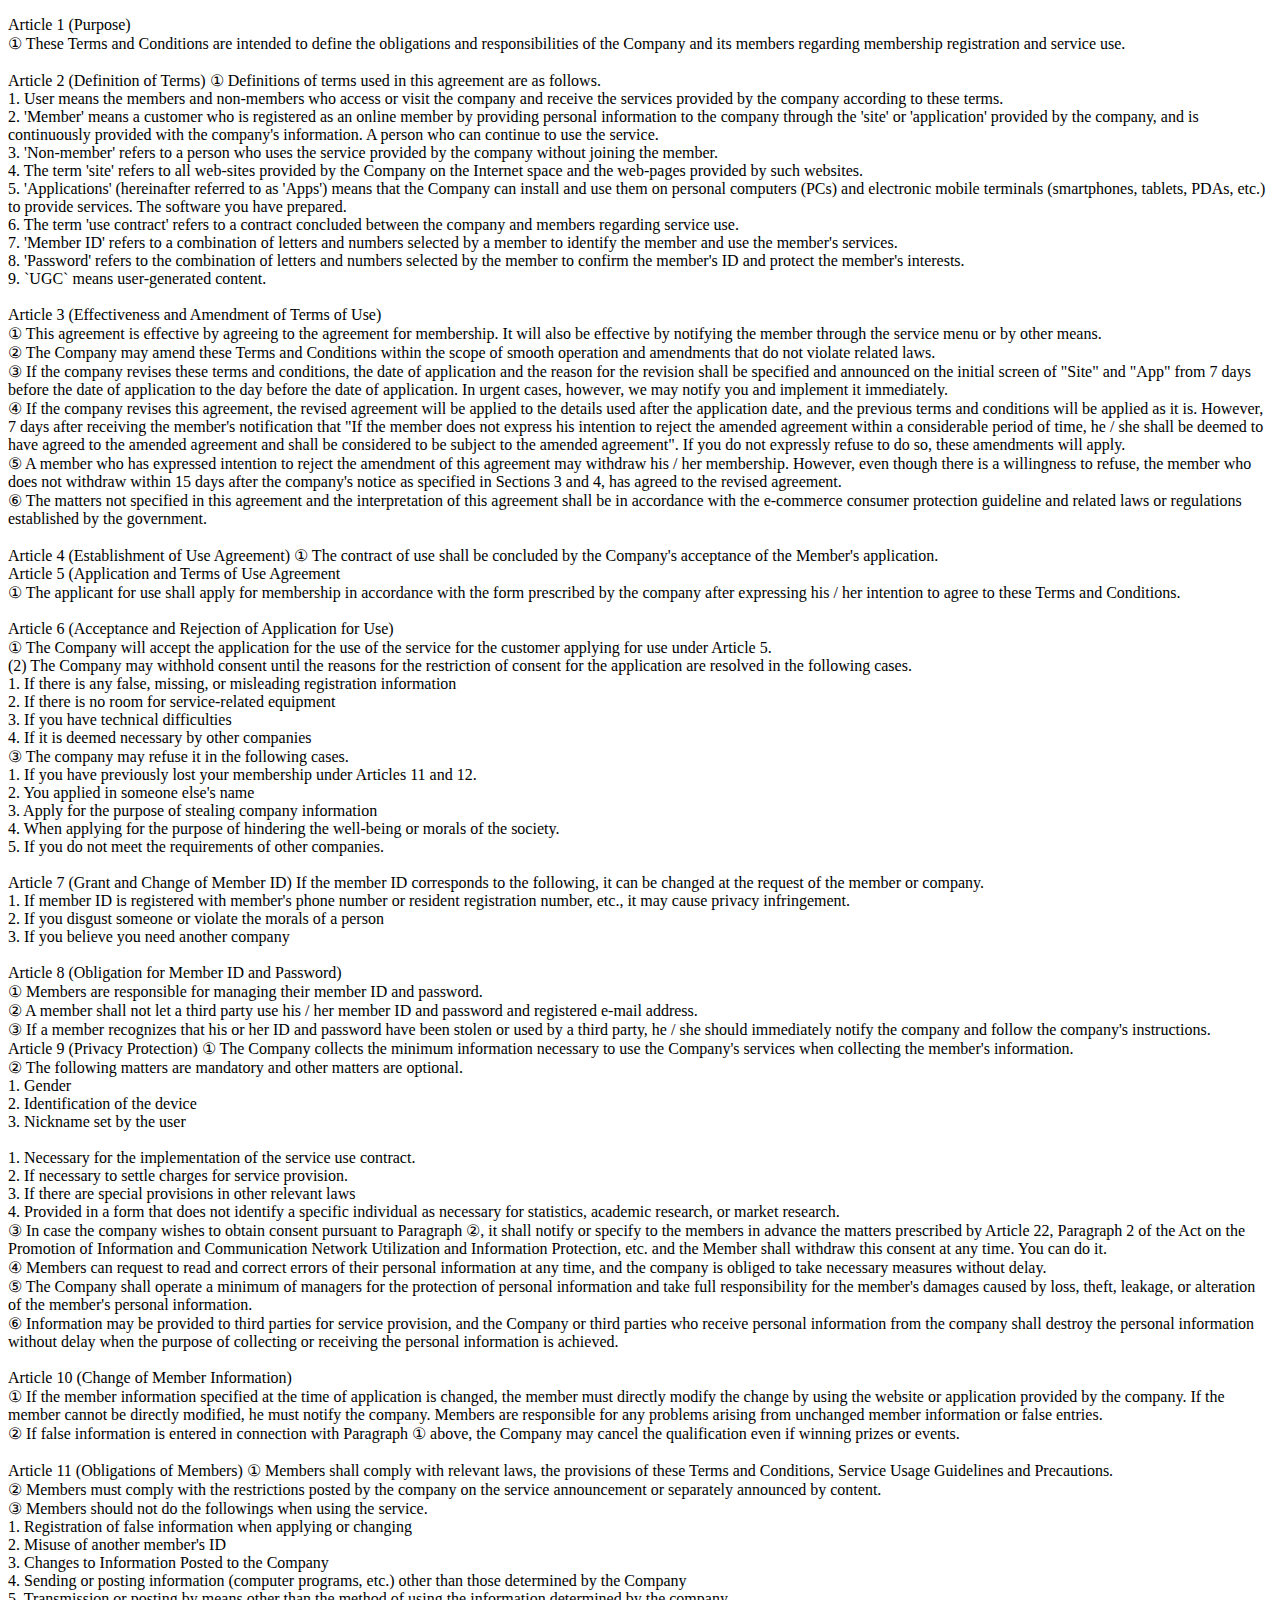
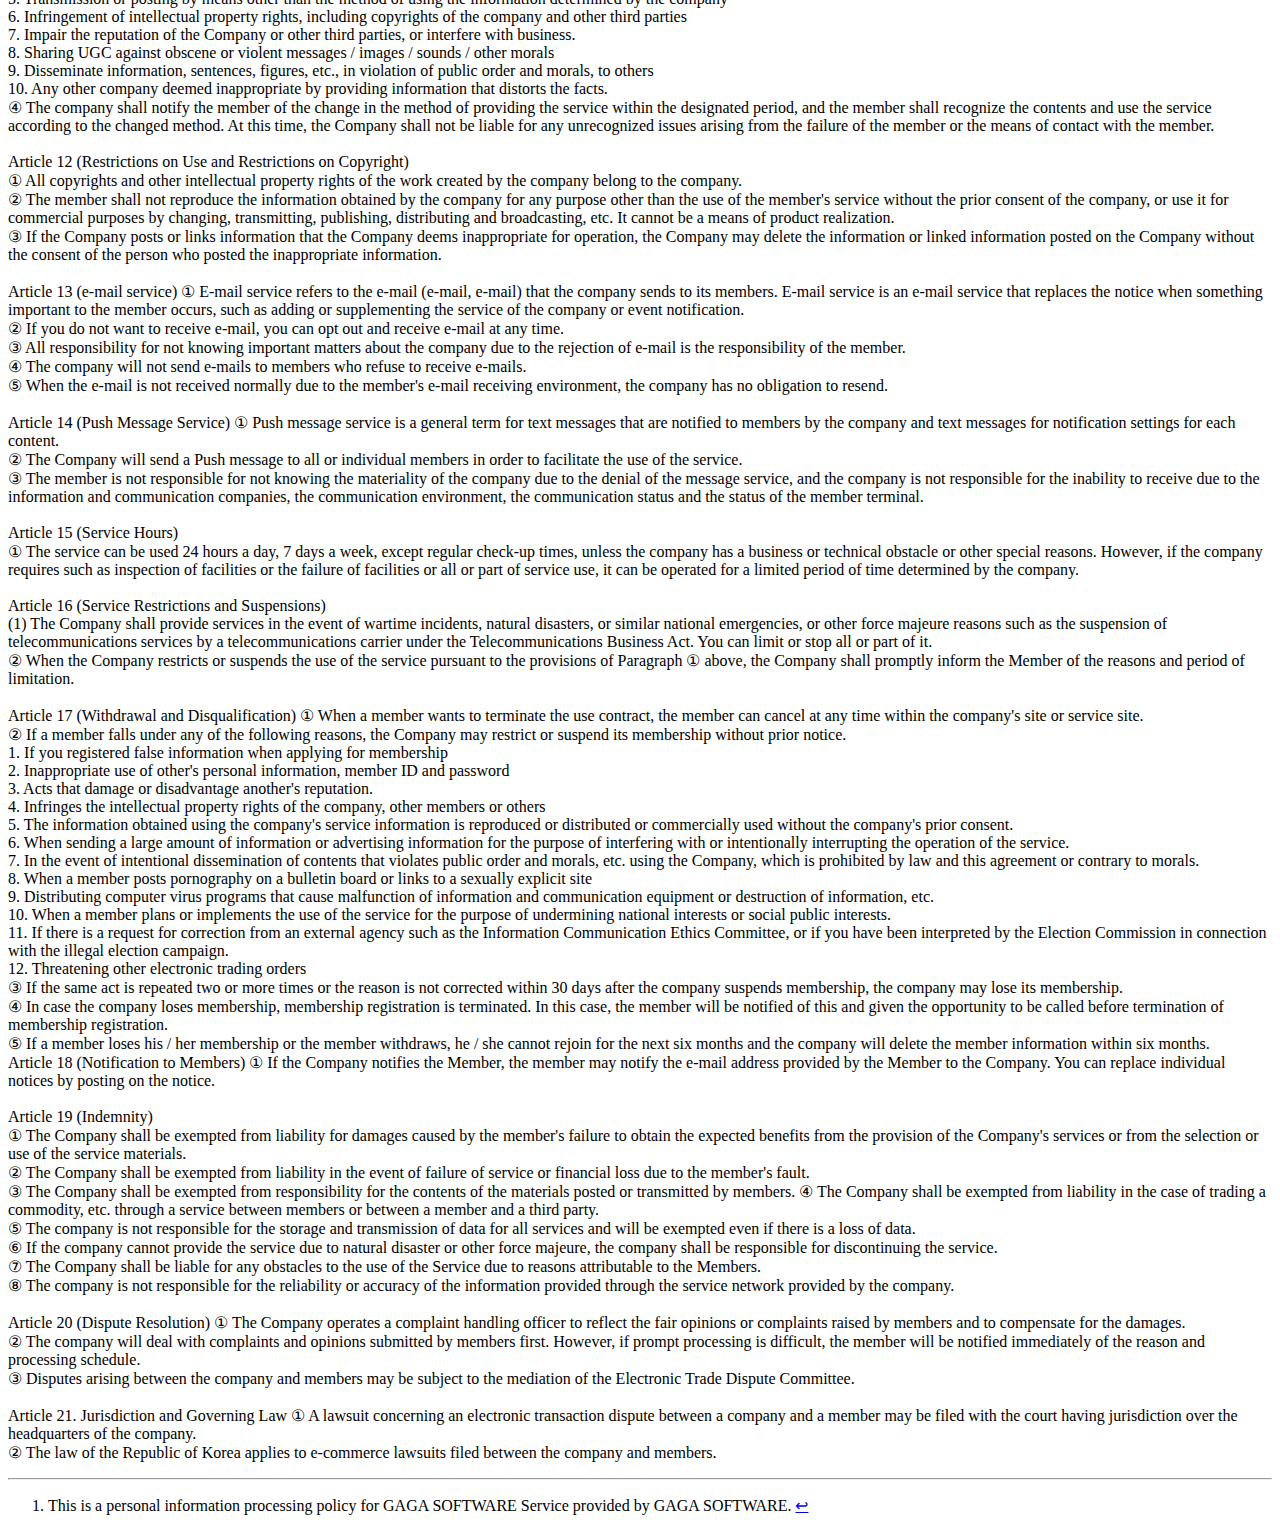
==== freeTalk-eula-en.html @ 11b08ed5 "Created" ====
<!DOCTYPE html>
<html lang="en">
  <head>
    <meta charset="UTF-8" />
    <meta http-equiv="X-UA-Compatible" content="IE=edge" />
    <meta name="viewport" content="width=device-width, initial-scale=1.0" />
    <title>Document</title>
  </head>
  <body>
    <p>
      Article 1 (Purpose) <br />
      ① These Terms and Conditions are intended to define the obligations and
      responsibilities of the Company and its members regarding membership
      registration and service use. <br />
      <br />
      Article 2 (Definition of Terms) ① Definitions of terms used in this
      agreement are as follows. <br />
      1. User means the members and non-members who access or visit the company
      and receive the services provided by the company according to these terms.
      <br />
      2. 'Member' means a customer who is registered as an online member by
      providing personal information to the company through the 'site' or
      'application' provided by the company, and is continuously provided with
      the company's information. A person who can continue to use the service.
      <br />
      3. 'Non-member' refers to a person who uses the service provided by the
      company without joining the member. <br />
      4. The term 'site' refers to all web-sites provided by the Company on the
      Internet space and the web-pages provided by such websites. <br />
      5. 'Applications' (hereinafter referred to as 'Apps') means that the
      Company can install and use them on personal computers (PCs) and
      electronic mobile terminals (smartphones, tablets, PDAs, etc.) to provide
      services. The software you have prepared. <br />
      6. The term 'use contract' refers to a contract concluded between the
      company and members regarding service use. <br />
      7. 'Member ID' refers to a combination of letters and numbers selected by
      a member to identify the member and use the member's services. <br />
      8. 'Password' refers to the combination of letters and numbers selected by
      the member to confirm the member's ID and protect the member's interests.
      <br />
      9. `UGC` means user-generated content. <br />
      <br />
      Article 3 (Effectiveness and Amendment of Terms of Use) <br />
      ① This agreement is effective by agreeing to the agreement for membership.
      It will also be effective by notifying the member through the service menu
      or by other means. <br />
      ② The Company may amend these Terms and Conditions within the scope of
      smooth operation and amendments that do not violate related laws. <br />
      ③ If the company revises these terms and conditions, the date of
      application and the reason for the revision shall be specified and
      announced on the initial screen of "Site" and "App" from 7 days before the
      date of application to the day before the date of application. In urgent
      cases, however, we may notify you and implement it immediately. <br />
      ④ If the company revises this agreement, the revised agreement will be
      applied to the details used after the application date, and the previous
      terms and conditions will be applied as it is. However, 7 days after
      receiving the member's notification that "If the member does not express
      his intention to reject the amended agreement within a considerable period
      of time, he / she shall be deemed to have agreed to the amended agreement
      and shall be considered to be subject to the amended agreement". If you do
      not expressly refuse to do so, these amendments will apply. <br />
      ⑤ A member who has expressed intention to reject the amendment of this
      agreement may withdraw his / her membership. However, even though there is
      a willingness to refuse, the member who does not withdraw within 15 days
      after the company's notice as specified in Sections 3 and 4, has agreed to
      the revised agreement. <br />
      ⑥ The matters not specified in this agreement and the interpretation of
      this agreement shall be in accordance with the e-commerce consumer
      protection guideline and related laws or regulations established by the
      government. <br />
      <br />
      Article 4 (Establishment of Use Agreement) ① The contract of use shall be
      concluded by the Company's acceptance of the Member's application.
      <br />
      Article 5 (Application and Terms of Use Agreement <br />
      ① The applicant for use shall apply for membership in accordance with the
      form prescribed by the company after expressing his / her intention to
      agree to these Terms and Conditions. <br />
      <br />
      Article 6 (Acceptance and Rejection of Application for Use) <br />
      ① The Company will accept the application for the use of the service for
      the customer applying for use under Article 5. <br />
      (2) The Company may withhold consent until the reasons for the restriction
      of consent for the application are resolved in the following cases. <br />
      1. If there is any false, missing, or misleading registration information
      <br />
      2. If there is no room for service-related equipment <br />
      3. If you have technical difficulties <br />
      4. If it is deemed necessary by other companies <br />
      ③ The company may refuse it in the following cases. <br />
      1. If you have previously lost your membership under Articles 11 and 12.
      <br />
      2. You applied in someone else's name <br />
      3. Apply for the purpose of stealing company information <br />
      4. When applying for the purpose of hindering the well-being or morals of
      the society. <br />
      5. If you do not meet the requirements of other companies. <br />
      <br />
      Article 7 (Grant and Change of Member ID) If the member ID corresponds to
      the following, it can be changed at the request of the member or company.
      <br />
      1. If member ID is registered with member's phone number or resident
      registration number, etc., it may cause privacy infringement. <br />
      2. If you disgust someone or violate the morals of a person <br />
      3. If you believe you need another company <br />
      <br />
      Article 8 (Obligation for Member ID and Password) <br />
      ① Members are responsible for managing their member ID and password.
      <br />
      ② A member shall not let a third party use his / her member ID and
      password and registered e-mail address. <br />
      ③ If a member recognizes that his or her ID and password have been stolen
      or used by a third party, he / she should immediately notify the company
      and follow the company's instructions.
      <br />
      Article 9 (Privacy Protection) ① The Company collects the minimum
      information necessary to use the Company's services when collecting the
      member's information. <br />
      ② The following matters are mandatory and other matters are optional.
      <br />
      1. Gender <br />
      2. Identification of the device <br />
      3. Nickname set by the user <br />
      <br />
      1. Necessary for the implementation of the service use contract. <br />
      2. If necessary to settle charges for service provision. <br />
      3. If there are special provisions in other relevant laws <br />
      4. Provided in a form that does not identify a specific individual as
      necessary for statistics, academic research, or market research. <br />
      ③ In case the company wishes to obtain consent pursuant to Paragraph ②, it
      shall notify or specify to the members in advance the matters prescribed
      by Article 22, Paragraph 2 of the Act on the Promotion of Information and
      Communication Network Utilization and Information Protection, etc. and the
      Member shall withdraw this consent at any time. You can do it. <br />
      ④ Members can request to read and correct errors of their personal
      information at any time, and the company is obliged to take necessary
      measures without delay. <br />
      ⑤ The Company shall operate a minimum of managers for the protection of
      personal information and take full responsibility for the member's damages
      caused by loss, theft, leakage, or alteration of the member's personal
      information. <br />
      ⑥ Information may be provided to third parties for service provision, and
      the Company or third parties who receive personal information from the
      company shall destroy the personal information without delay when the
      purpose of collecting or receiving the personal information is achieved.
      <br />
      <br />
      Article 10 (Change of Member Information) <br />
      ① If the member information specified at the time of application is
      changed, the member must directly modify the change by using the website
      or application provided by the company. If the member cannot be directly
      modified, he must notify the company. Members are responsible for any
      problems arising from unchanged member information or false entries.
      <br />
      ② If false information is entered in connection with Paragraph ① above,
      the Company may cancel the qualification even if winning prizes or events.
      <br />
      <br />
      Article 11 (Obligations of Members) ① Members shall comply with relevant
      laws, the provisions of these Terms and Conditions, Service Usage
      Guidelines and Precautions. <br />
      ② Members must comply with the restrictions posted by the company on the
      service announcement or separately announced by content. <br />
      ③ Members should not do the followings when using the service. <br />
      1. Registration of false information when applying or changing <br />
      2. Misuse of another member's ID <br />
      3. Changes to Information Posted to the Company <br />
      4. Sending or posting information (computer programs, etc.) other than
      those determined by the Company <br />
      5. Transmission or posting by means other than the method of using the
      information determined by the company <br />
      6. Infringement of intellectual property rights, including copyrights of
      the company and other third parties <br />
      7. Impair the reputation of the Company or other third parties, or
      interfere with business. <br />
      8. Sharing UGC against obscene or violent messages / images / sounds /
      other morals <br />
      9. Disseminate information, sentences, figures, etc., in violation of
      public order and morals, to others <br />
      10. Any other company deemed inappropriate by providing information that
      distorts the facts. <br />
      ④ The company shall notify the member of the change in the method of
      providing the service within the designated period, and the member shall
      recognize the contents and use the service according to the changed
      method. At this time, the Company shall not be liable for any unrecognized
      issues arising from the failure of the member or the means of contact with
      the member. <br />
      <br />
      Article 12 (Restrictions on Use and Restrictions on Copyright) <br />
      ① All copyrights and other intellectual property rights of the work
      created by the company belong to the company. <br />
      ② The member shall not reproduce the information obtained by the company
      for any purpose other than the use of the member's service without the
      prior consent of the company, or use it for commercial purposes by
      changing, transmitting, publishing, distributing and broadcasting, etc. It
      cannot be a means of product realization. <br />
      ③ If the Company posts or links information that the Company deems
      inappropriate for operation, the Company may delete the information or
      linked information posted on the Company without the consent of the person
      who posted the inappropriate information. <br />
      <br />
      Article 13 (e-mail service) ① E-mail service refers to the e-mail (e-mail,
      e-mail) that the company sends to its members. E-mail service is an e-mail
      service that replaces the notice when something important to the member
      occurs, such as adding or supplementing the service of the company or
      event notification. <br />
      ② If you do not want to receive e-mail, you can opt out and receive e-mail
      at any time. <br />
      ③ All responsibility for not knowing important matters about the company
      due to the rejection of e-mail is the responsibility of the member. <br />
      ④ The company will not send e-mails to members who refuse to receive
      e-mails. <br />
      ⑤ When the e-mail is not received normally due to the member's e-mail
      receiving environment, the company has no obligation to resend. <br />
      <br />
      Article 14 (Push Message Service) ① Push message service is a general term
      for text messages that are notified to members by the company and text
      messages for notification settings for each content. <br />
      ② The Company will send a Push message to all or individual members in
      order to facilitate the use of the service. <br />
      ③ The member is not responsible for not knowing the materiality of the
      company due to the denial of the message service, and the company is not
      responsible for the inability to receive due to the information and
      communication companies, the communication environment, the communication
      status and the status of the member terminal. <br />
      <br />
      Article 15 (Service Hours) <br />
      ① The service can be used 24 hours a day, 7 days a week, except regular
      check-up times, unless the company has a business or technical obstacle or
      other special reasons. However, if the company requires such as inspection
      of facilities or the failure of facilities or all or part of service use,
      it can be operated for a limited period of time determined by the company.
      <br />
      <br />
      Article 16 (Service Restrictions and Suspensions) <br />
      (1) The Company shall provide services in the event of wartime incidents,
      natural disasters, or similar national emergencies, or other force majeure
      reasons such as the suspension of telecommunications services by a
      telecommunications carrier under the Telecommunications Business Act. You
      can limit or stop all or part of it. <br />
      ② When the Company restricts or suspends the use of the service pursuant
      to the provisions of Paragraph ① above, the Company shall promptly inform
      the Member of the reasons and period of limitation. <br />
      <br />
      Article 17 (Withdrawal and Disqualification) ① When a member wants to
      terminate the use contract, the member can cancel at any time within the
      company's site or service site. <br />
      ② If a member falls under any of the following reasons, the Company may
      restrict or suspend its membership without prior notice. <br />
      1. If you registered false information when applying for membership <br />
      2. Inappropriate use of other's personal information, member ID and
      password <br />
      3. Acts that damage or disadvantage another's reputation. <br />
      4. Infringes the intellectual property rights of the company, other
      members or others <br />
      5. The information obtained using the company's service information is
      reproduced or distributed or commercially used without the company's prior
      consent. <br />
      6. When sending a large amount of information or advertising information
      for the purpose of interfering with or intentionally interrupting the
      operation of the service. <br />
      7. In the event of intentional dissemination of contents that violates
      public order and morals, etc. using the Company, which is prohibited by
      law and this agreement or contrary to morals. <br />
      8. When a member posts pornography on a bulletin board or links to a
      sexually explicit site <br />
      9. Distributing computer virus programs that cause malfunction of
      information and communication equipment or destruction of information,
      etc. <br />
      10. When a member plans or implements the use of the service for the
      purpose of undermining national interests or social public interests.
      <br />
      11. If there is a request for correction from an external agency such as
      the Information Communication Ethics Committee, or if you have been
      interpreted by the Election Commission in connection with the illegal
      election campaign. <br />
      12. Threatening other electronic trading orders <br />
      ③ If the same act is repeated two or more times or the reason is not
      corrected within 30 days after the company suspends membership, the
      company may lose its membership. <br />
      ④ In case the company loses membership, membership registration is
      terminated. In this case, the member will be notified of this and given
      the opportunity to be called before termination of membership
      registration. <br />
      ⑤ If a member loses his / her membership or the member withdraws, he / she
      cannot rejoin for the next six months and the company will delete the
      member information within six months.
      <br />
      Article 18 (Notification to Members) ① If the Company notifies the Member,
      the member may notify the e-mail address provided by the Member to the
      Company. You can replace individual notices by posting on the notice.
      <br />
      <br />
      Article 19 (Indemnity) <br />
      ① The Company shall be exempted from liability for damages caused by the
      member's failure to obtain the expected benefits from the provision of the
      Company's services or from the selection or use of the service materials.
      <br />
      ② The Company shall be exempted from liability in the event of failure of
      service or financial loss due to the member's fault. <br />
      ③ The Company shall be exempted from responsibility for the contents of
      the materials posted or transmitted by members. ④ The Company shall be
      exempted from liability in the case of trading a commodity, etc. through a
      service between members or between a member and a third party. <br />
      ⑤ The company is not responsible for the storage and transmission of data
      for all services and will be exempted even if there is a loss of data.
      <br />
      ⑥ If the company cannot provide the service due to natural disaster or
      other force majeure, the company shall be responsible for discontinuing
      the service. <br />
      ⑦ The Company shall be liable for any obstacles to the use of the Service
      due to reasons attributable to the Members. <br />
      ⑧ The company is not responsible for the reliability or accuracy of the
      information provided through the service network provided by the company.
      <br />
      <br />
      Article 20 (Dispute Resolution) ① The Company operates a complaint
      handling officer to reflect the fair opinions or complaints raised by
      members and to compensate for the damages. <br />
      ② The company will deal with complaints and opinions submitted by members
      first. However, if prompt processing is difficult, the member will be
      notified immediately of the reason and processing schedule. <br />
      ③ Disputes arising between the company and members may be subject to the
      mediation of the Electronic Trade Dispute Committee. <br />
      <br />
      Article 21. Jurisdiction and Governing Law ① A lawsuit concerning an
      electronic transaction dispute between a company and a member may be filed
      with the court having jurisdiction over the headquarters of the company.
      <br />
      ② The law of the Republic of Korea applies to e-commerce lawsuits filed
      between the company and members. <br />
      <!-- p-->
    </p>
    <hr class="footnotes-sep" />
    <section class="footnotes">
      <ol class="footnotes-list">
        <li id="fn1" class="footnote-item">
          <p>
            This is a personal information processing policy for GAGA SOFTWARE
            Service provided by GAGA SOFTWARE.
            <a href="#fnref1" class="footnote-backref">↩</a>
          </p>
        </li>
        <!-- <li class="footnote-item">
          <p>
            <a href="./eula-ko.html" class="footnote-backref">한국어</a>
          </p>
        </li> -->
      </ol>
    </section>
  </body>
</html>
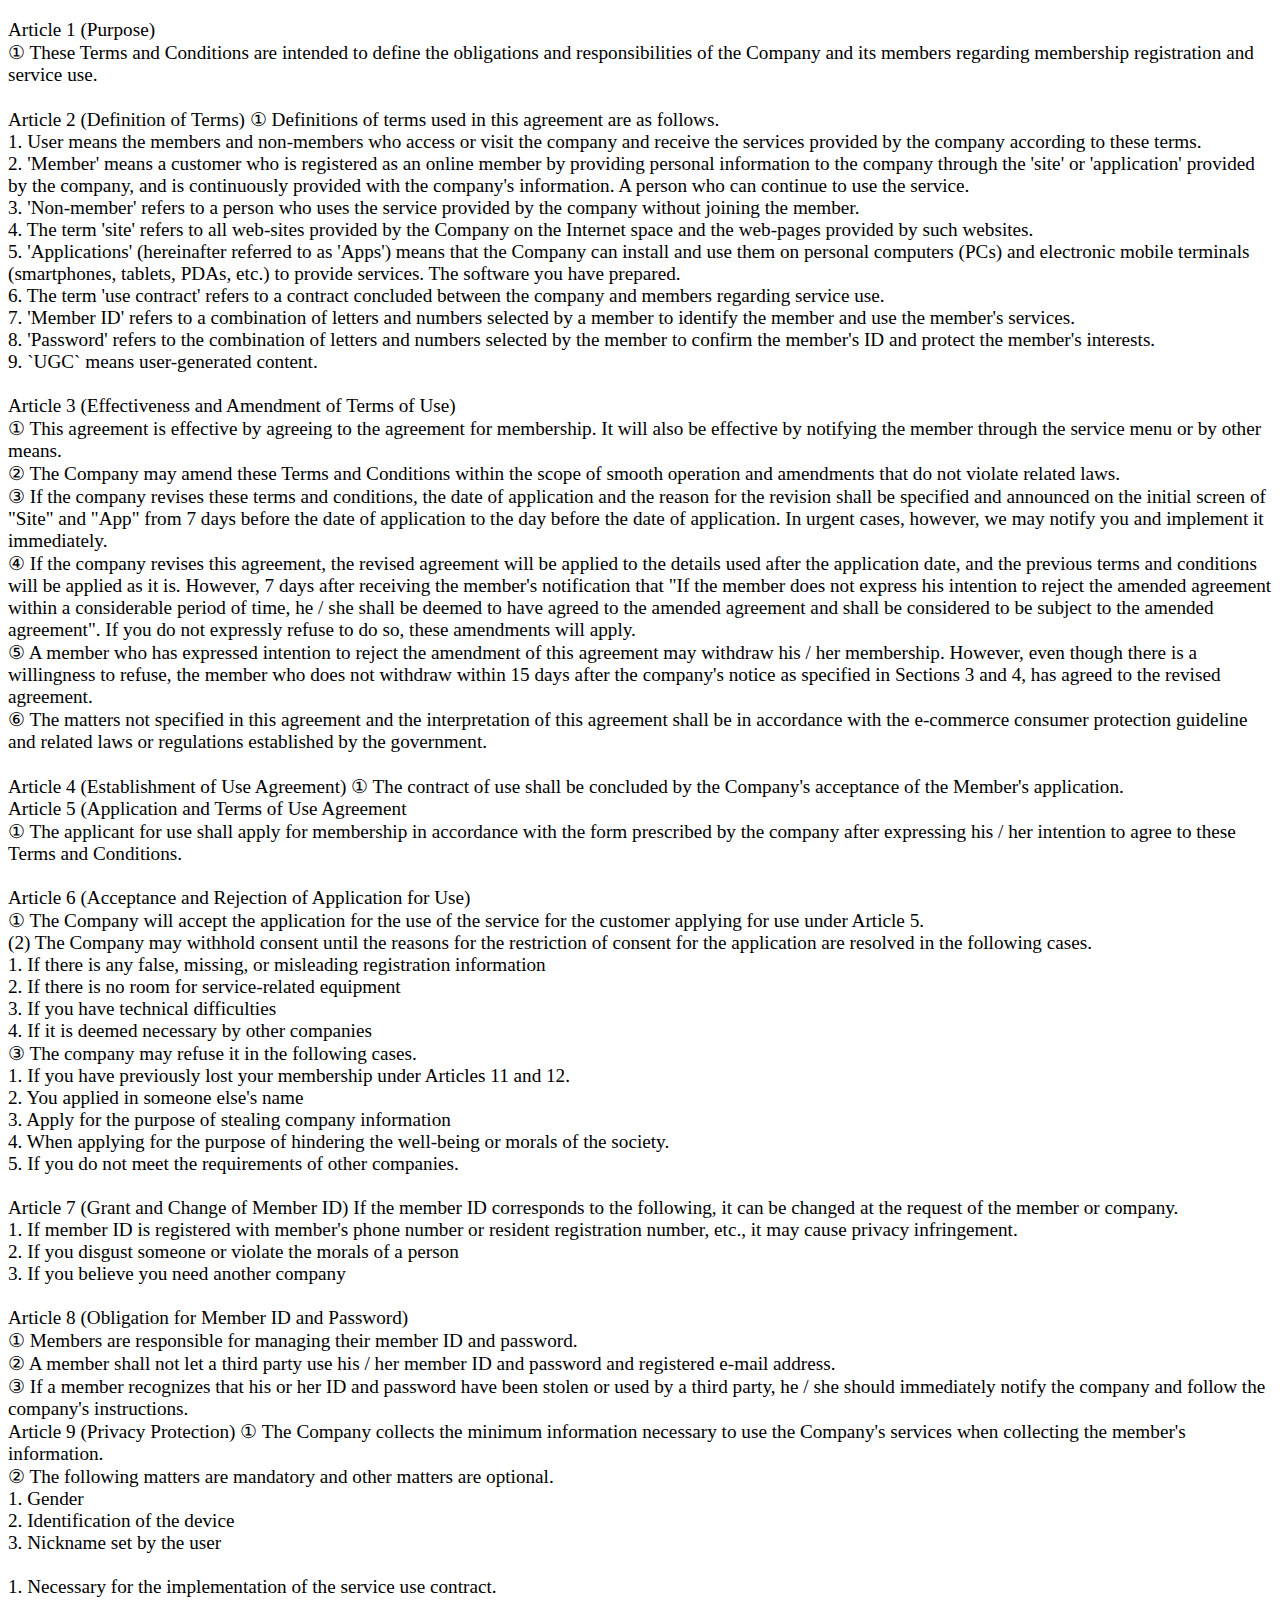
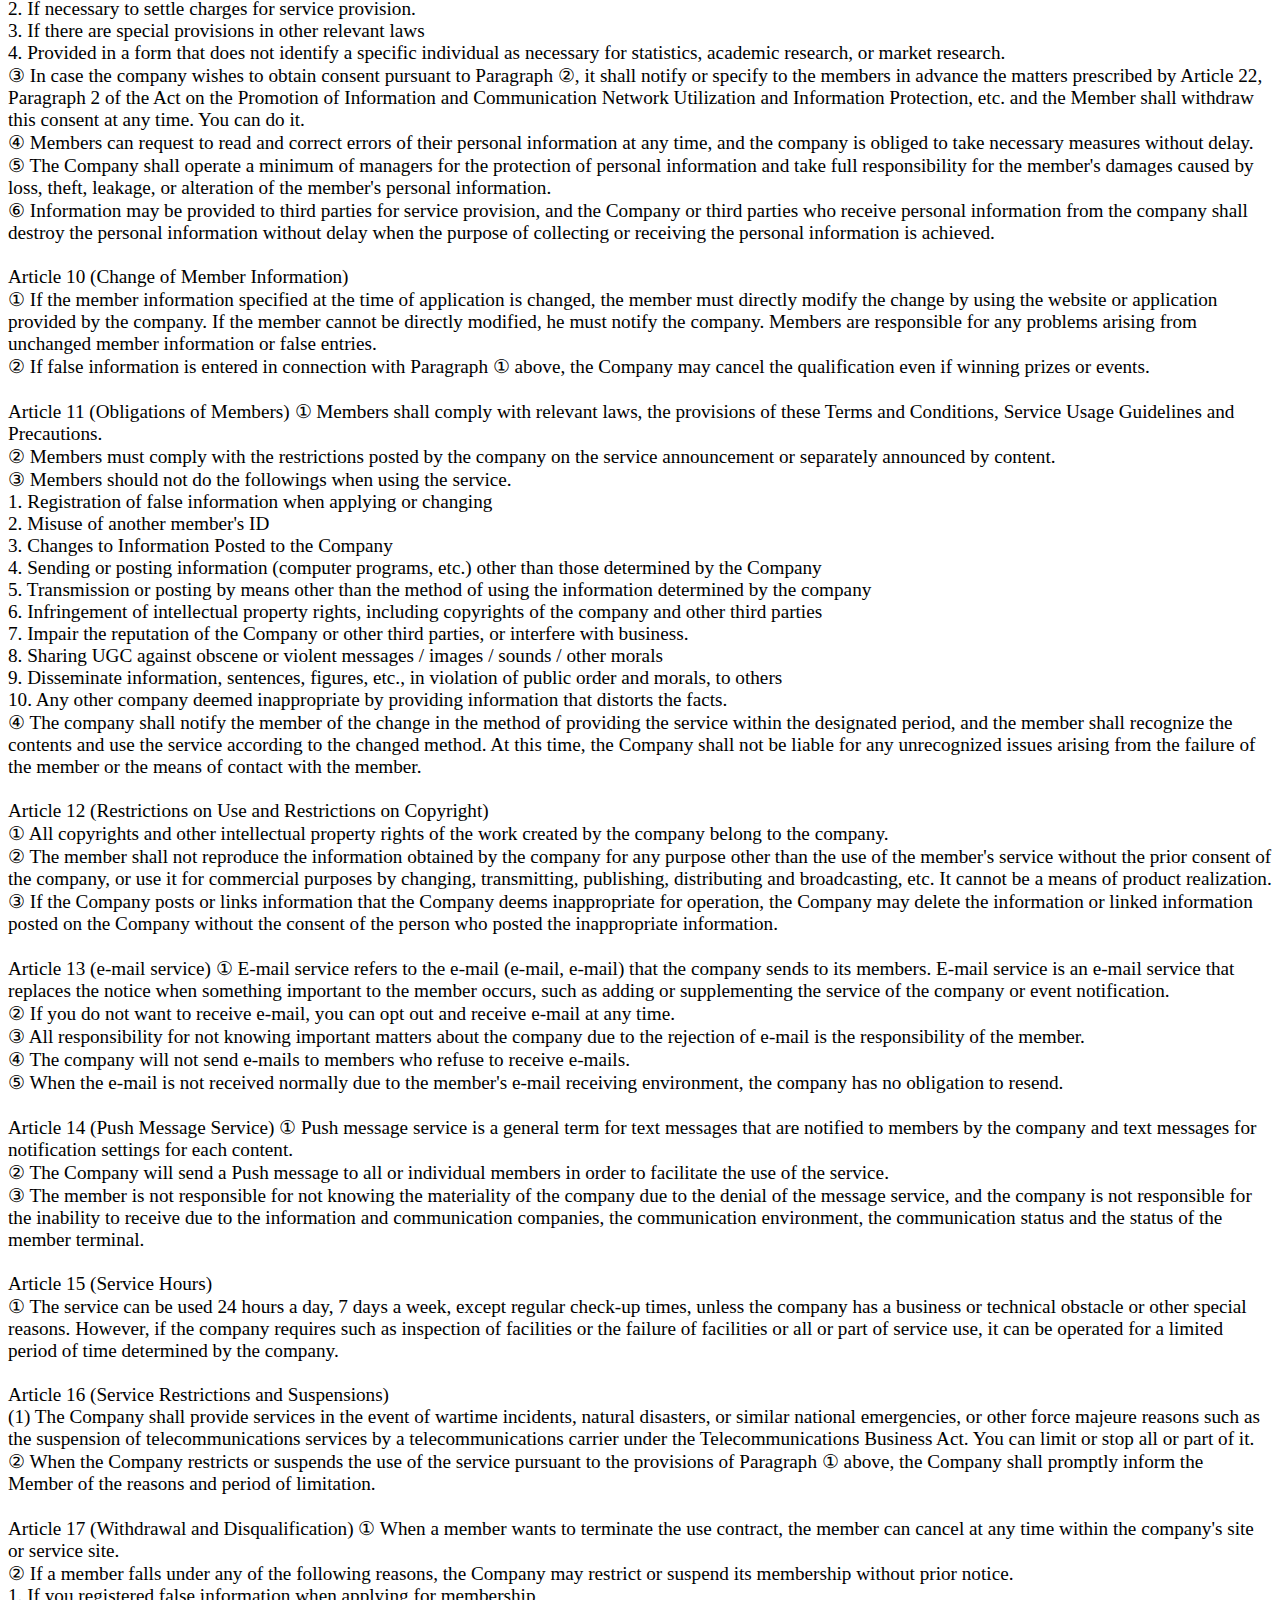
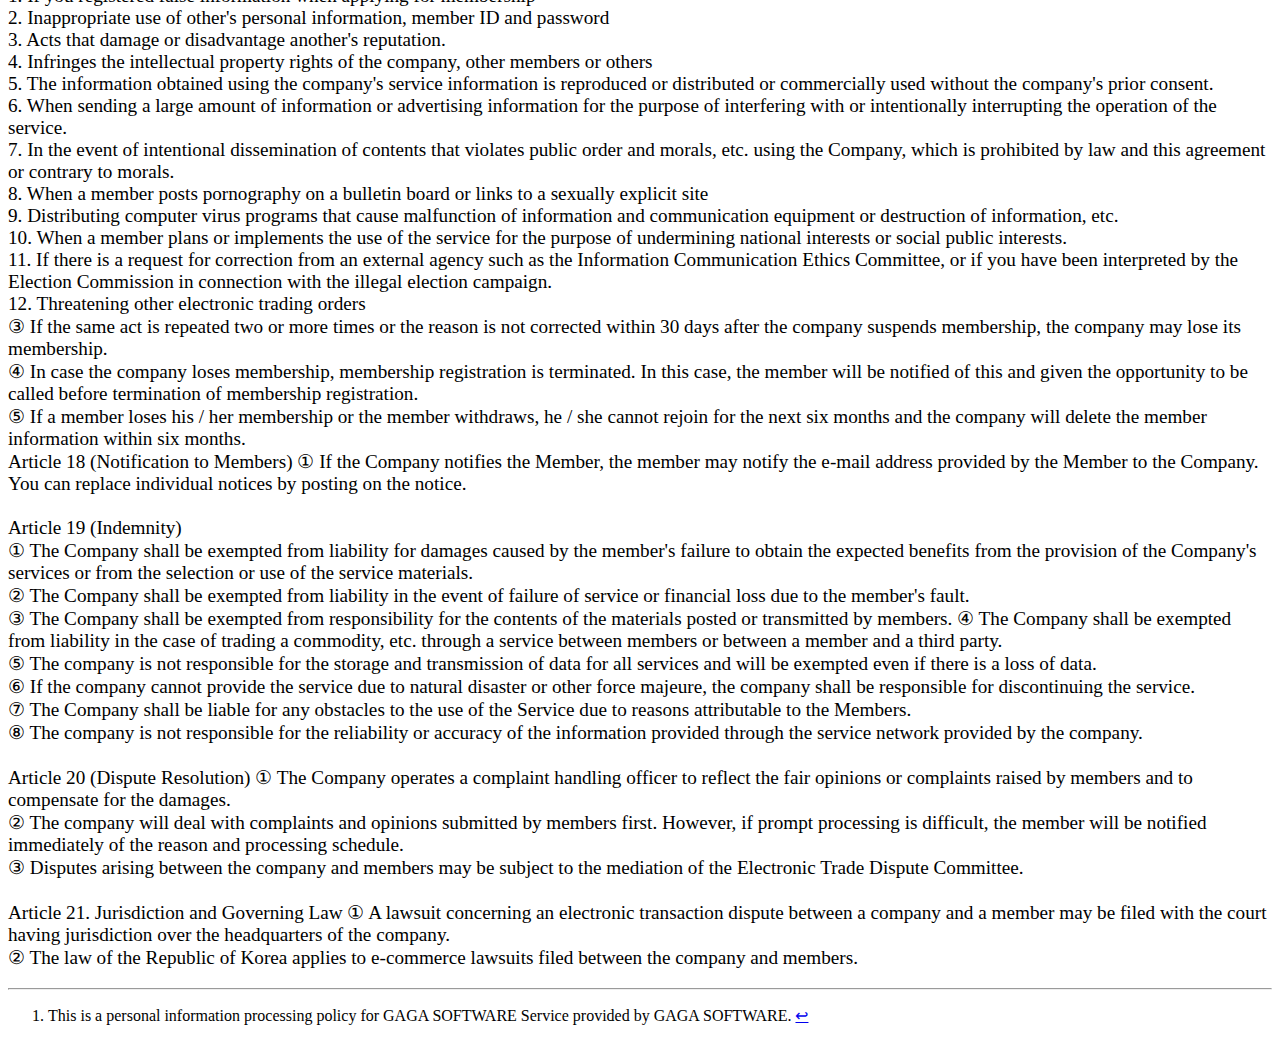
==== commit e31f96f5: "adadaaddfdfd" ====
--- a/freeTalk-eula-en.html
+++ b/freeTalk-eula-en.html
@@ -5,9 +5,16 @@
     <meta http-equiv="X-UA-Compatible" content="IE=edge" />
     <meta name="viewport" content="width=device-width, initial-scale=1.0" />
     <title>Document</title>
+
+    <style>
+      .text {
+        /* font-weight: bold; */
+        font-size: larger;
+      }
+    </style>
   </head>
   <body>
-    <p>
+    <p class="text">
       Article 1 (Purpose) <br />
       ① These Terms and Conditions are intended to define the obligations and
       responsibilities of the Company and its members regarding membership
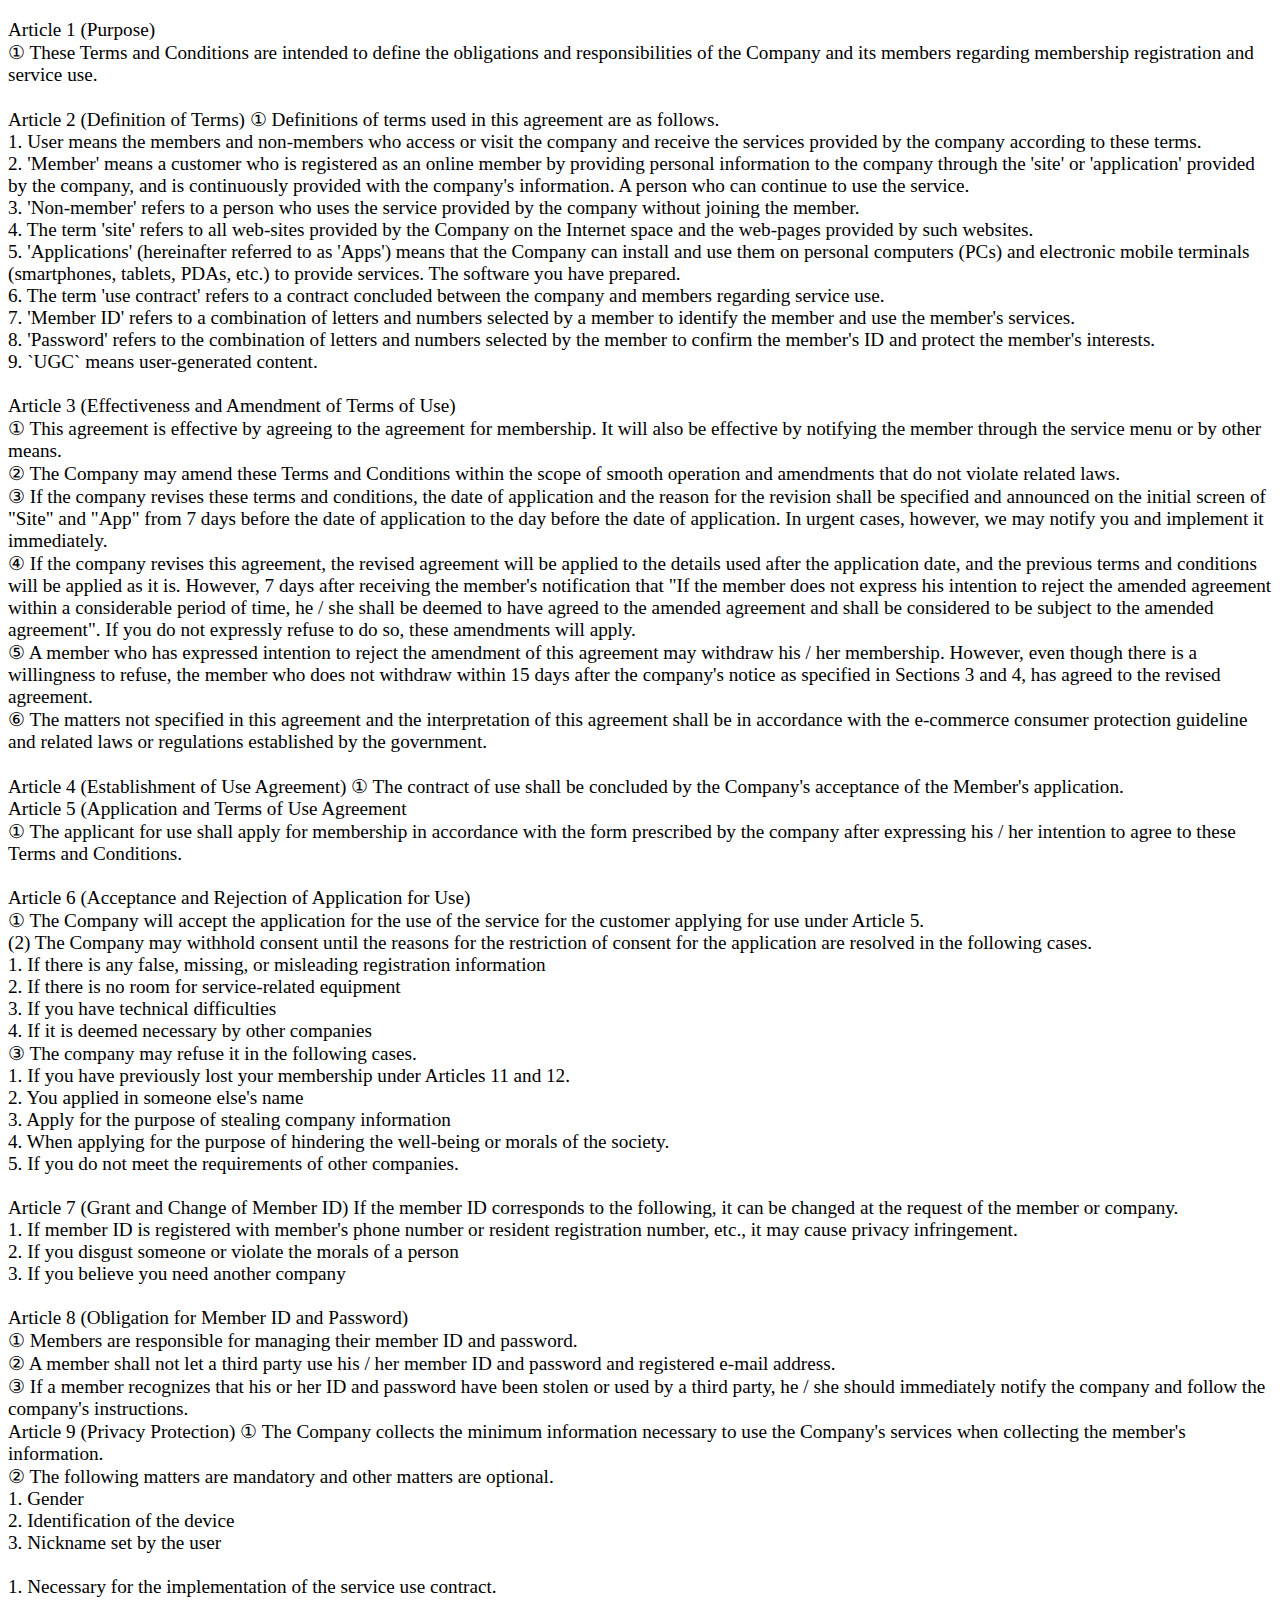
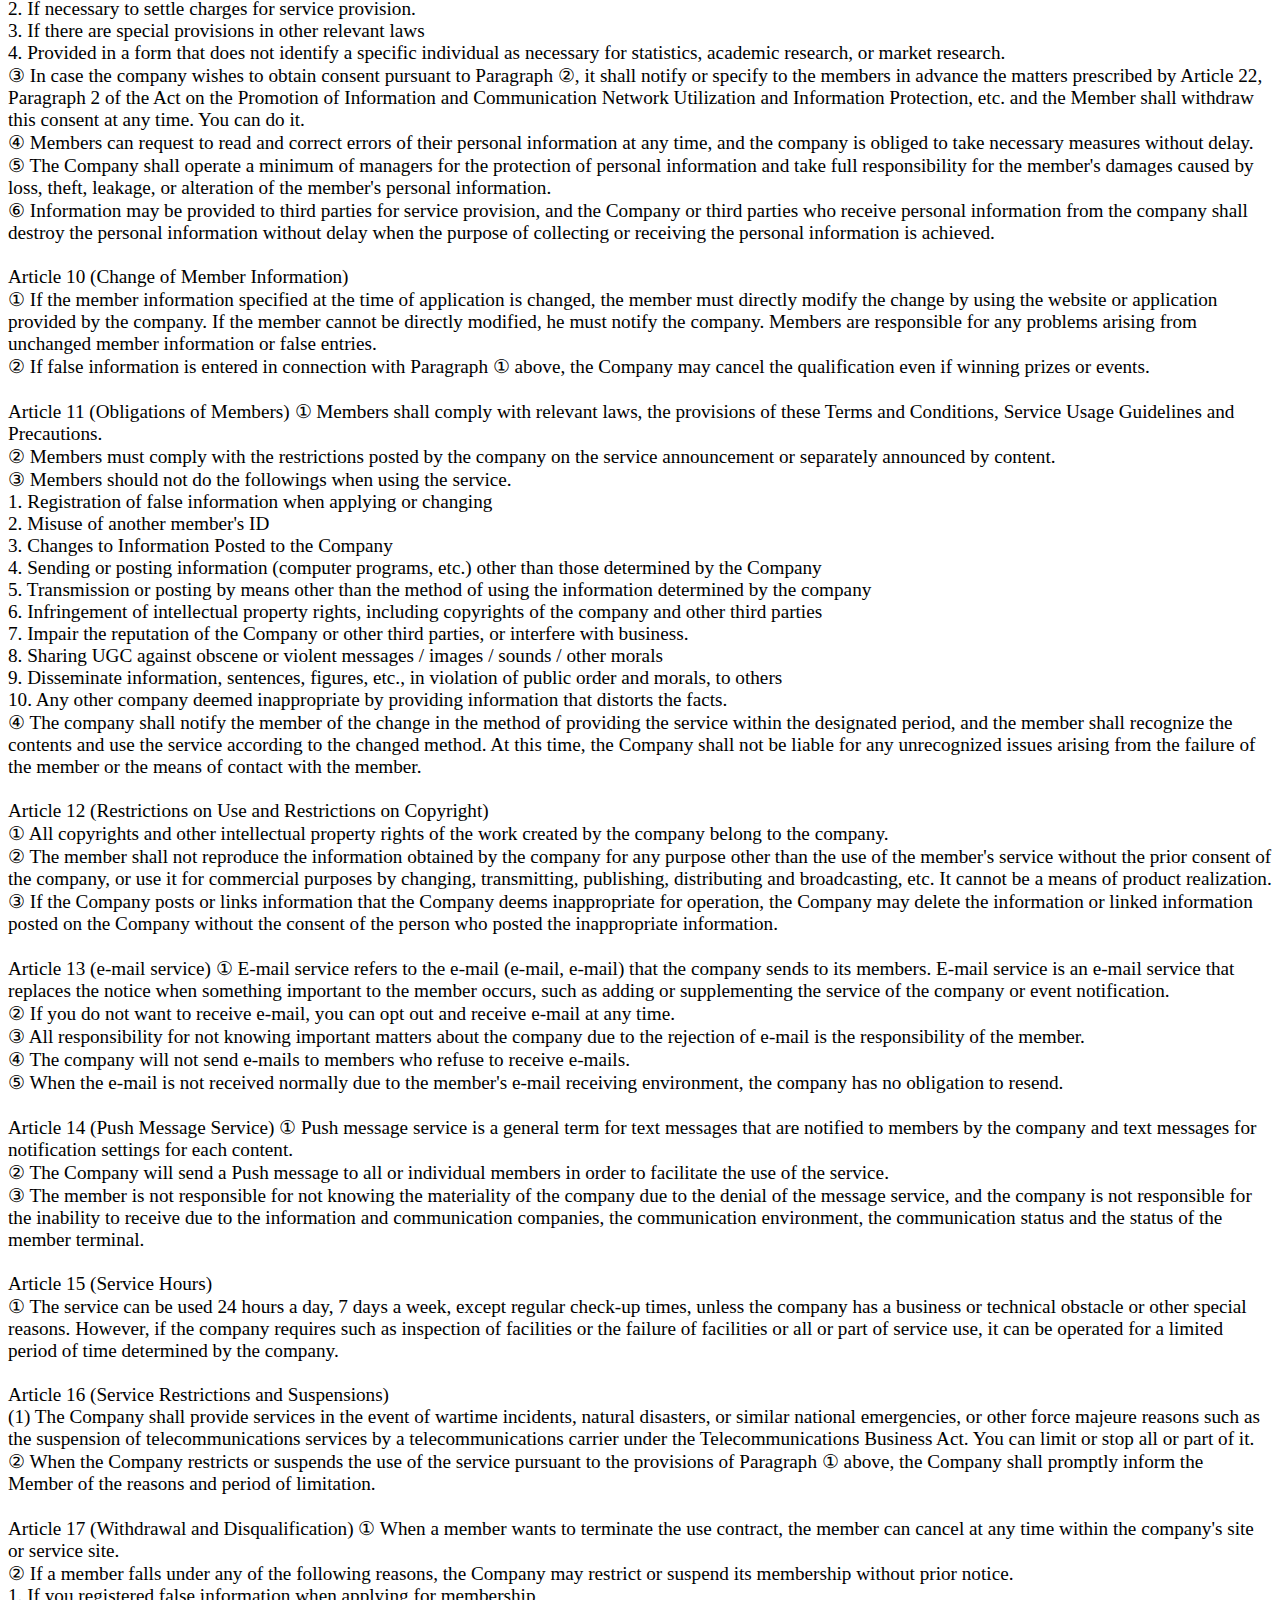
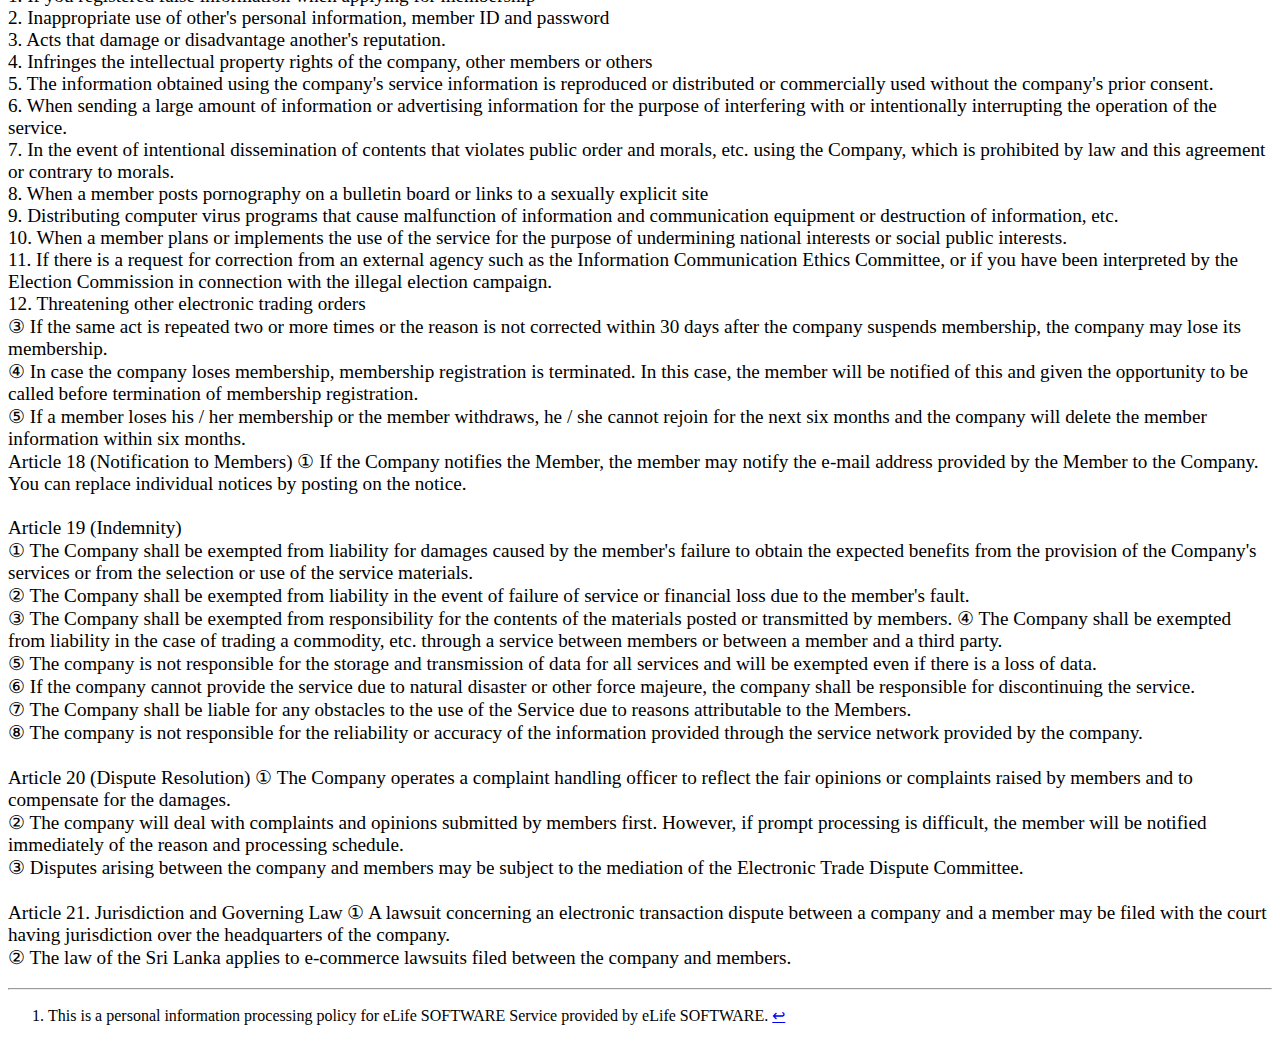
==== commit 9fc59a30: "adadaaddfdfdffsffsfsfs" ====
--- a/freeTalk-eula-en.html
+++ b/freeTalk-eula-en.html
@@ -334,8 +334,8 @@
       electronic transaction dispute between a company and a member may be filed
       with the court having jurisdiction over the headquarters of the company.
       <br />
-      ② The law of the Republic of Korea applies to e-commerce lawsuits filed
-      between the company and members. <br />
+      ② The law of the Sri Lanka applies to e-commerce lawsuits filed between
+      the company and members. <br />
       <!-- p-->
     </p>
     <hr class="footnotes-sep" />
@@ -343,14 +343,14 @@
       <ol class="footnotes-list">
         <li id="fn1" class="footnote-item">
           <p>
-            This is a personal information processing policy for GAGA SOFTWARE
-            Service provided by GAGA SOFTWARE.
+            This is a personal information processing policy for eLife SOFTWARE
+            Service provided by eLife SOFTWARE.
             <a href="#fnref1" class="footnote-backref">↩</a>
           </p>
         </li>
         <!-- <li class="footnote-item">
           <p>
-            <a href="./eula-ko.html" class="footnote-backref">한국어</a>
+            <a href="./eula-sl.html" class="footnote-backref">SL</a>
           </p>
         </li> -->
       </ol>
